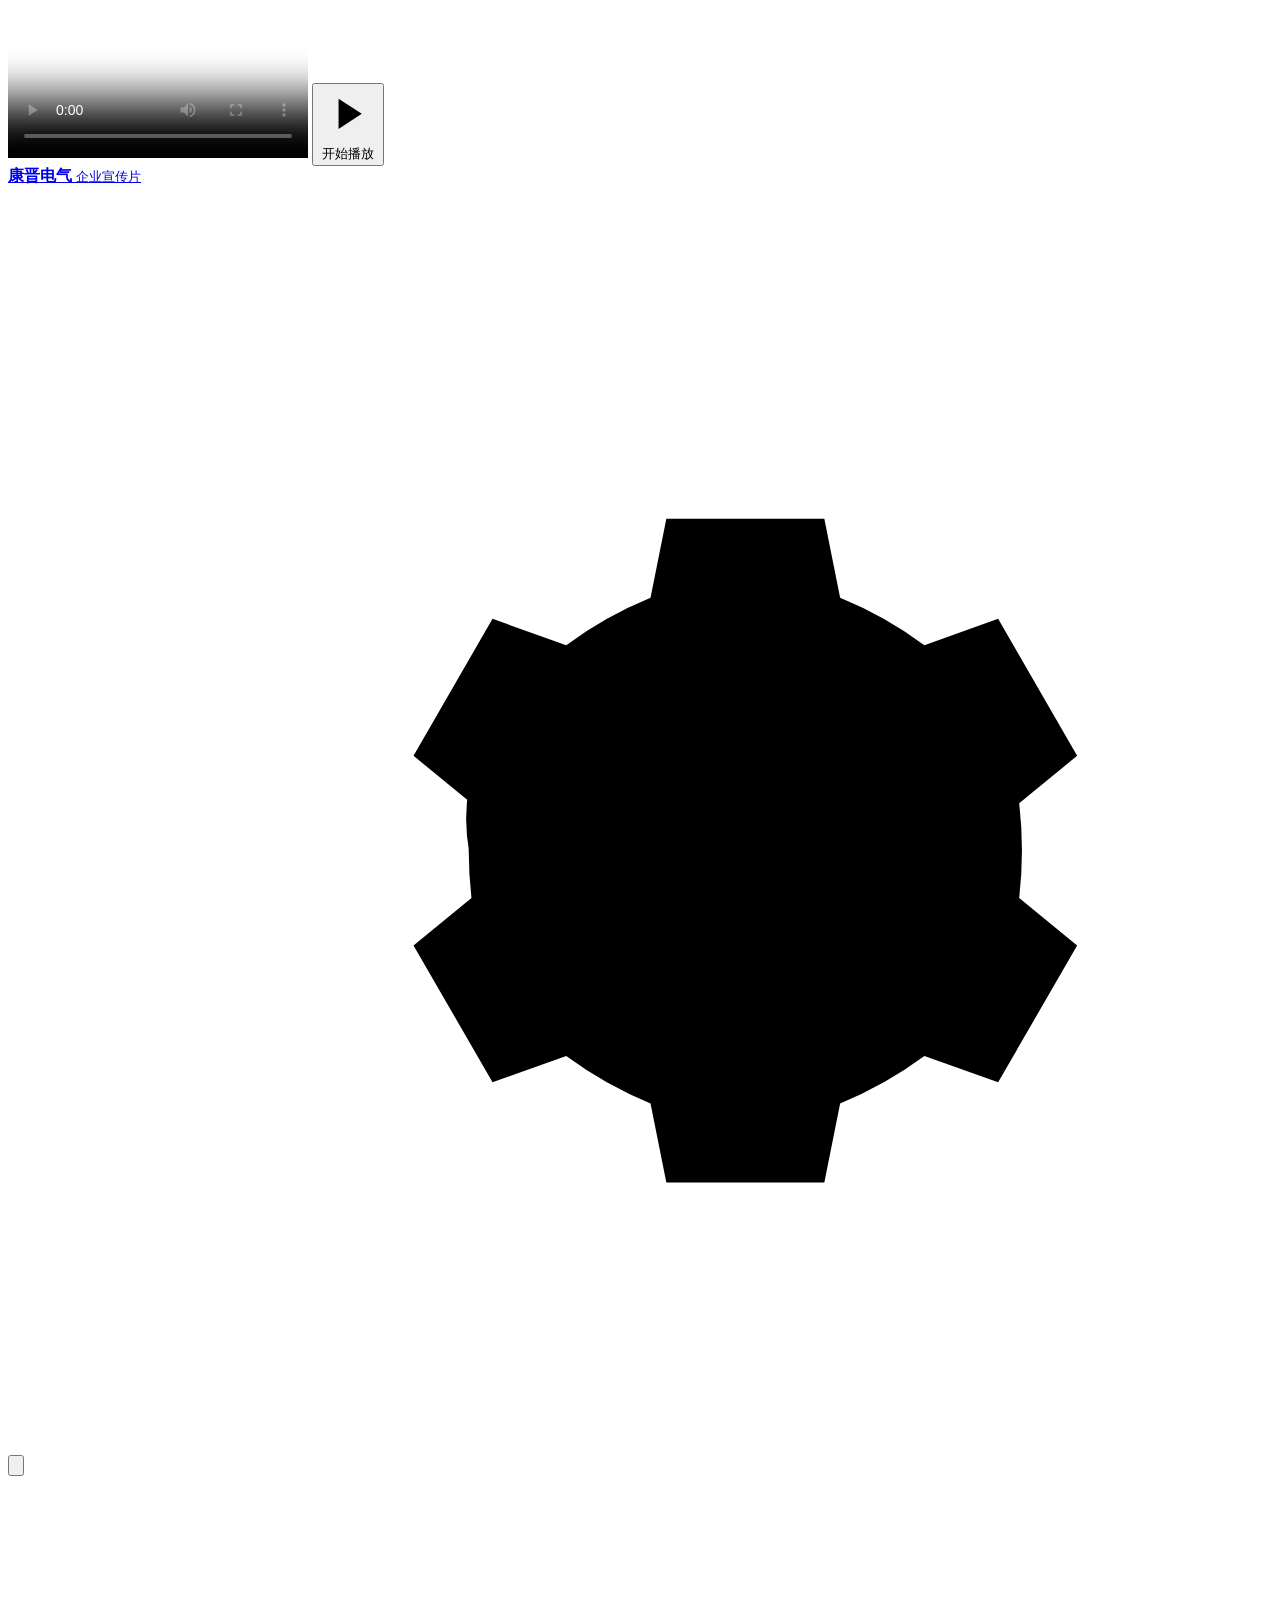
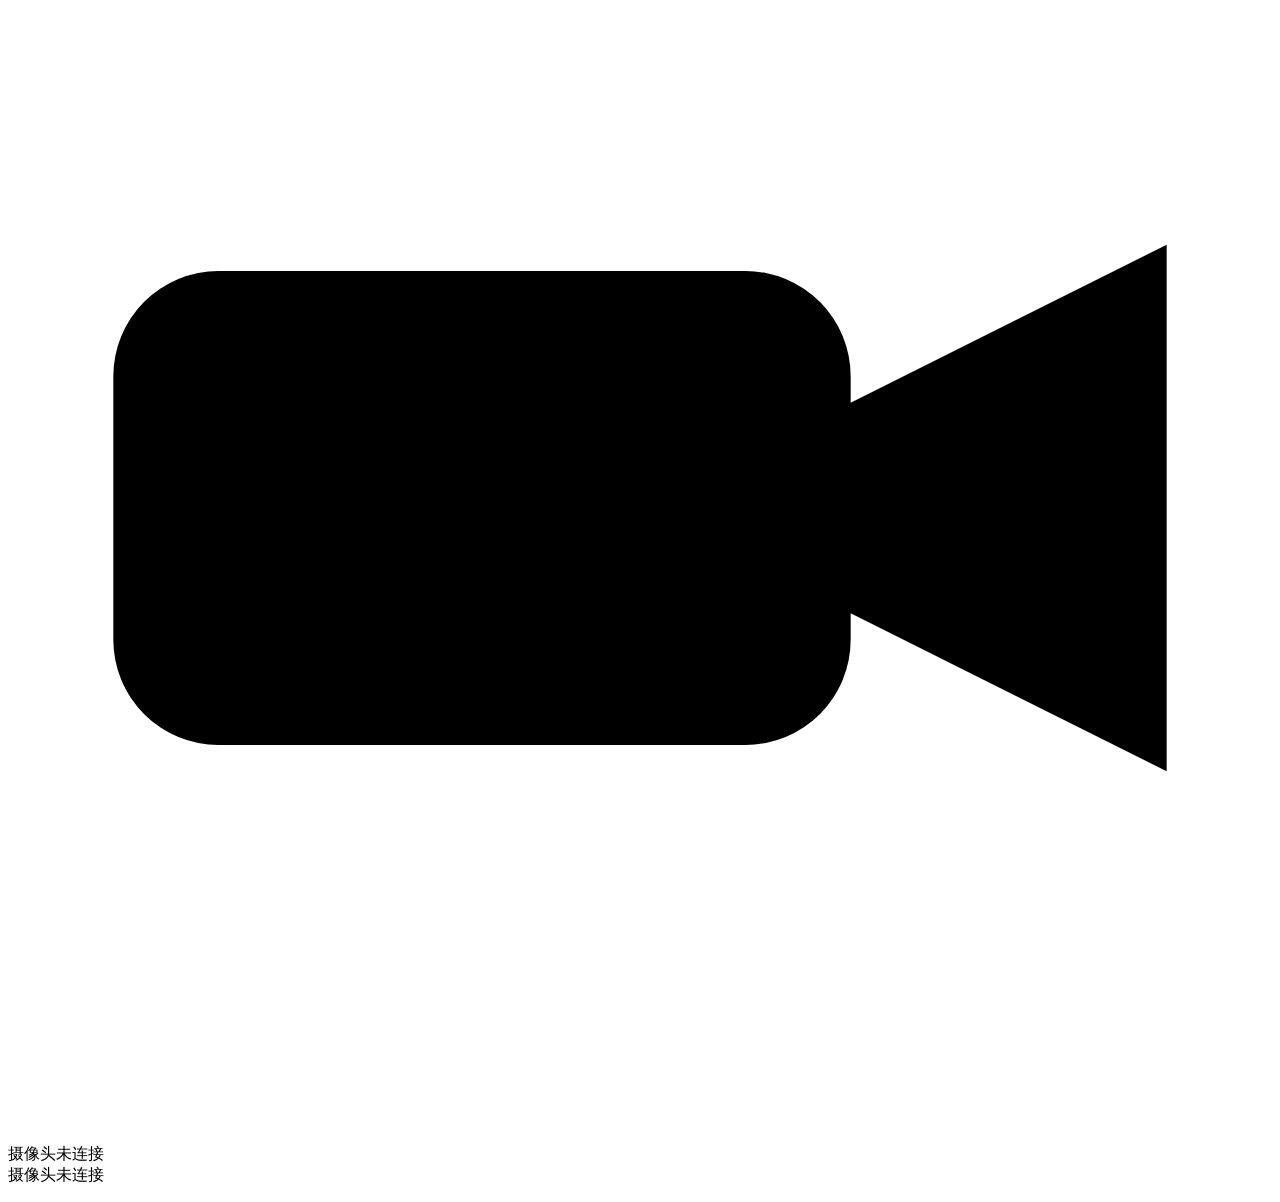
==== web/index.html @ e95b1fc7 "Bust homepage player cache for MJPEG visibility fix" ====
<!doctype html>
<html lang="zh-CN">
  <head>
    <meta charset="utf-8">
    <meta name="viewport" content="width=device-width, initial-scale=1">
    <meta name="theme-color" content="#101210">
    <title>康晋电气 · 企业宣传片</title>
    <link rel="icon" href="/static/favicon.svg" type="image/svg+xml">
    <link rel="stylesheet" href="/static/styles.css?v=20261109-2">
    <script src="/static/player.js?v=20261109-3" defer></script>
  </head>
  <body class="display-page">
    <main class="display-stage">
      <div class="movie-frame" id="movieFrame">
        <video id="promoVideo" src="/media/promo.mp4" poster="/static/promo-poster.jpg" preload="metadata" playsinline loop controls aria-label="康晋电气企业宣传片"></video>
        <button id="playButton" class="play-overlay" type="button">
          <span class="play-symbol" aria-hidden="true">
            <svg viewBox="0 0 24 24" focusable="false"><path d="M8 5.5v13l10-6.5-10-6.5Z"></path></svg>
          </span>
          <span id="playLabel">开始播放</span>
        </button>
      </div>

      <header class="display-header">
        <a class="display-brand" href="/" aria-label="康晋电气宣传片主页">
          <span class="brand-rule" aria-hidden="true"></span>
          <span>
            <strong>康晋电气</strong>
            <small>企业宣传片</small>
          </span>
        </a>
        <div class="display-tools">
          <a class="icon-button" href="/settings" aria-label="打开设置" title="设置">
            <svg viewBox="0 0 24 24" aria-hidden="true" focusable="false">
              <path d="M12 8.7a3.3 3.3 0 1 0 0 6.6 3.3 3.3 0 0 0 0-6.6Z"></path>
              <path d="m19.2 13.5 1.1.9-1.5 2.6-1.4-.5a7.4 7.4 0 0 1-1.6.9l-.3 1.5h-3l-.3-1.5a7.4 7.4 0 0 1-1.6-.9l-1.4.5-1.5-2.6 1.1-.9a7.8 7.8 0 0 1 0-1.8l-1.1-.9 1.5-2.6 1.4.5a7.4 7.4 0 0 1 1.6-.9l.3-1.5h3l.3 1.5a7.4 7.4 0 0 1 1.6.9l1.4-.5 1.5 2.6-1.1.9a7.8 7.8 0 0 1 0 1.8Z"></path>
            </svg>
          </a>
          <button id="fullscreenButton" class="icon-button" type="button" aria-label="进入全屏" title="全屏展示">
            <svg viewBox="0 0 24 24" aria-hidden="true" focusable="false">
              <path d="M8 4H4v4M16 4h4v4M4 16v4h4M20 16v4h-4"></path>
            </svg>
          </button>
        </div>
      </header>

      <aside class="camera-pip" aria-label="摄像头画中画">
        <div class="pip-frame">
          <img id="cameraFeed" alt="RTSP 摄像头实时画面" hidden>
          <div id="cameraPlaceholder" class="pip-placeholder">
            <span class="camera-glyph" aria-hidden="true">
              <svg viewBox="0 0 24 24" focusable="false"><path d="M4 7.5h10a2 2 0 0 1 2 2v5a2 2 0 0 1-2 2H4a2 2 0 0 1-2-2v-5a2 2 0 0 1 2-2ZM16 10l6-3v10l-6-3"></path></svg>
            </span>
            <span id="cameraPlaceholderLabel">摄像头未连接</span>
          </div>
        </div>
        <div id="cameraStatus" class="pip-status" data-state="stopped" role="status" aria-live="polite">
          <span class="pip-status-dot" aria-hidden="true"></span>
          <span id="cameraStatusLabel">摄像头未连接</span>
        </div>
      </aside>

      <p id="gestureFeedback" class="gesture-feedback" role="status" aria-live="polite"></p>
      <noscript>此页面需要启用 JavaScript 才能控制宣传片和连接摄像头。</noscript>
    </main>
  </body>
</html>
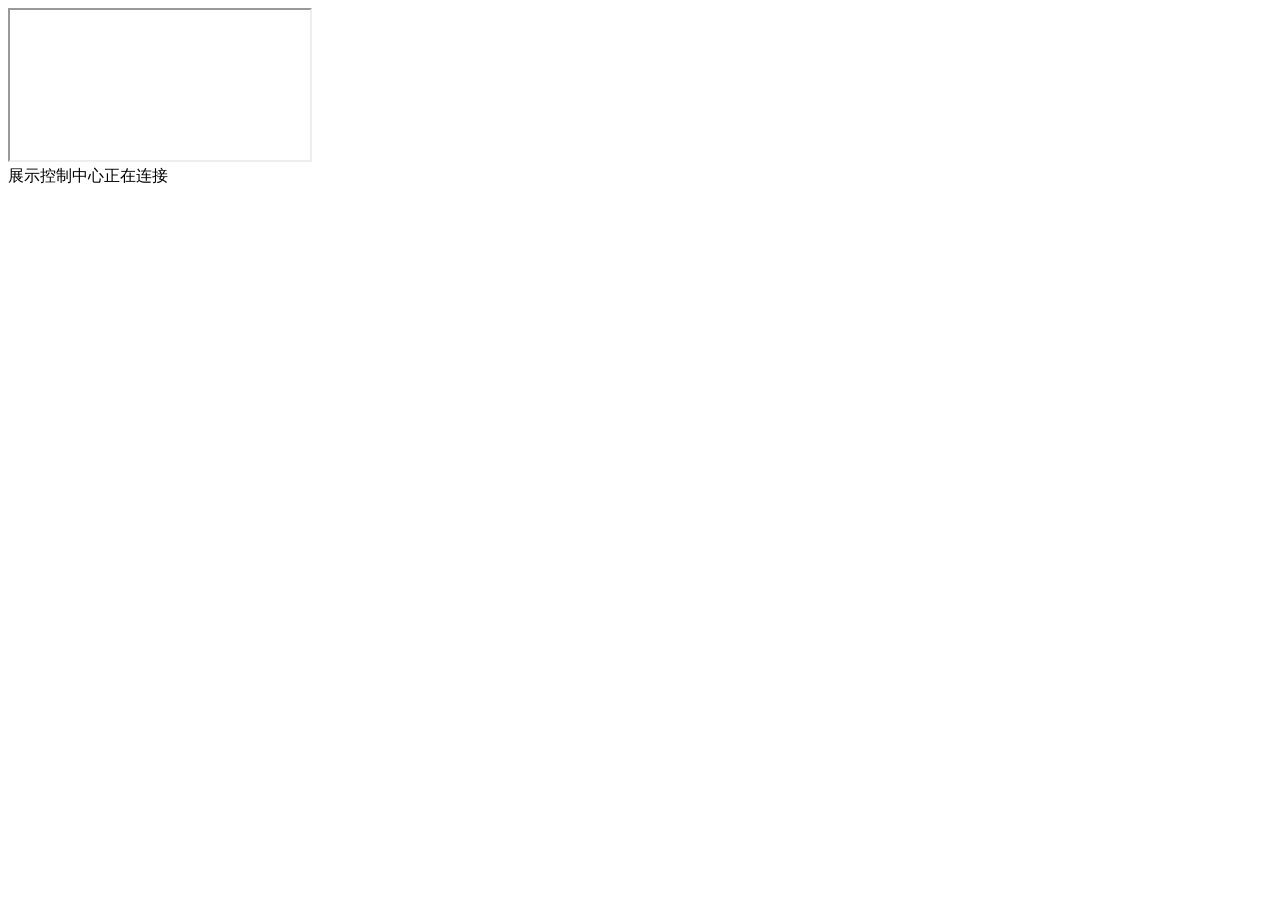
==== commit 9e350d0a: "feat: add persistent display shell and registered page navigation" ====
--- a/web/index.html
+++ b/web/index.html
@@ -4,64 +4,19 @@
     <meta charset="utf-8">
     <meta name="viewport" content="width=device-width, initial-scale=1">
     <meta name="theme-color" content="#101210">
-    <title>康晋电气 · 企业宣传片</title>
+    <title>康晋电气 · 展示控制中心</title>
     <link rel="icon" href="/static/favicon.svg" type="image/svg+xml">
-    <link rel="stylesheet" href="/static/styles.css?v=20261109-2">
-    <script src="/static/player.js?v=20261109-3" defer></script>
+    <link rel="stylesheet" href="/static/styles.css?v=20261117-display-shell-2">
+    <script src="/static/display-shell.js?v=20261117-display-shell-2" defer></script>
   </head>
-  <body class="display-page">
-    <main class="display-stage">
-      <div class="movie-frame" id="movieFrame">
-        <video id="promoVideo" src="/media/promo.mp4" poster="/static/promo-poster.jpg" preload="metadata" playsinline loop controls aria-label="康晋电气企业宣传片"></video>
-        <button id="playButton" class="play-overlay" type="button">
-          <span class="play-symbol" aria-hidden="true">
-            <svg viewBox="0 0 24 24" focusable="false"><path d="M8 5.5v13l10-6.5-10-6.5Z"></path></svg>
-          </span>
-          <span id="playLabel">开始播放</span>
-        </button>
+  <body class="display-shell">
+    <main class="display-shell-stage">
+      <iframe id="displayPageFrame" class="display-page-frame" title="康晋电气展示页面" allow="autoplay; fullscreen" referrerpolicy="same-origin"></iframe>
+      <div class="display-shell-status" role="status" aria-live="polite">
+        <span id="displayShellDot" class="display-shell-dot" data-state="connecting"></span>
+        <span id="displayShellLabel">展示控制中心正在连接</span>
       </div>
-
-      <header class="display-header">
-        <a class="display-brand" href="/" aria-label="康晋电气宣传片主页">
-          <span class="brand-rule" aria-hidden="true"></span>
-          <span>
-            <strong>康晋电气</strong>
-            <small>企业宣传片</small>
-          </span>
-        </a>
-        <div class="display-tools">
-          <a class="icon-button" href="/settings" aria-label="打开设置" title="设置">
-            <svg viewBox="0 0 24 24" aria-hidden="true" focusable="false">
-              <path d="M12 8.7a3.3 3.3 0 1 0 0 6.6 3.3 3.3 0 0 0 0-6.6Z"></path>
-              <path d="m19.2 13.5 1.1.9-1.5 2.6-1.4-.5a7.4 7.4 0 0 1-1.6.9l-.3 1.5h-3l-.3-1.5a7.4 7.4 0 0 1-1.6-.9l-1.4.5-1.5-2.6 1.1-.9a7.8 7.8 0 0 1 0-1.8l-1.1-.9 1.5-2.6 1.4.5a7.4 7.4 0 0 1 1.6-.9l.3-1.5h3l.3 1.5a7.4 7.4 0 0 1 1.6.9l1.4-.5 1.5 2.6-1.1.9a7.8 7.8 0 0 1 0 1.8Z"></path>
-            </svg>
-          </a>
-          <button id="fullscreenButton" class="icon-button" type="button" aria-label="进入全屏" title="全屏展示">
-            <svg viewBox="0 0 24 24" aria-hidden="true" focusable="false">
-              <path d="M8 4H4v4M16 4h4v4M4 16v4h4M20 16v4h-4"></path>
-            </svg>
-          </button>
-        </div>
-      </header>
-
-      <aside class="camera-pip" aria-label="摄像头画中画">
-        <div class="pip-frame">
-          <img id="cameraFeed" alt="RTSP 摄像头实时画面" hidden>
-          <div id="cameraPlaceholder" class="pip-placeholder">
-            <span class="camera-glyph" aria-hidden="true">
-              <svg viewBox="0 0 24 24" focusable="false"><path d="M4 7.5h10a2 2 0 0 1 2 2v5a2 2 0 0 1-2 2H4a2 2 0 0 1-2-2v-5a2 2 0 0 1 2-2ZM16 10l6-3v10l-6-3"></path></svg>
-            </span>
-            <span id="cameraPlaceholderLabel">摄像头未连接</span>
-          </div>
-        </div>
-        <div id="cameraStatus" class="pip-status" data-state="stopped" role="status" aria-live="polite">
-          <span class="pip-status-dot" aria-hidden="true"></span>
-          <span id="cameraStatusLabel">摄像头未连接</span>
-        </div>
-      </aside>
-
-      <p id="gestureFeedback" class="gesture-feedback" role="status" aria-live="polite"></p>
-      <noscript>此页面需要启用 JavaScript 才能控制宣传片和连接摄像头。</noscript>
     </main>
+    <noscript>此展示控制中心需要启用 JavaScript。</noscript>
   </body>
 </html>
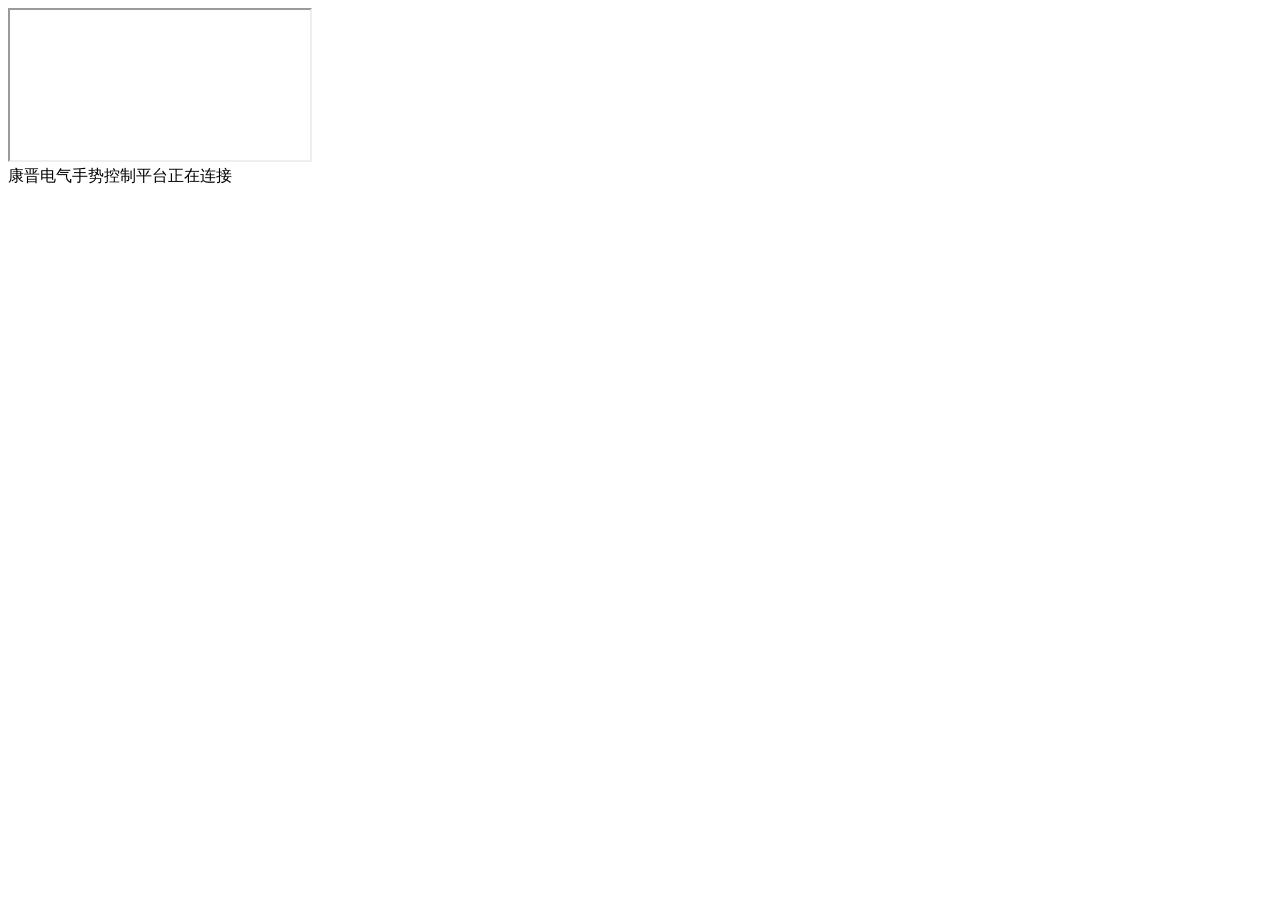
==== commit d4320336: "chore(branding): standardize platform name and refresh shared styles" ====
--- a/web/index.html
+++ b/web/index.html
@@ -4,17 +4,17 @@
     <meta charset="utf-8">
     <meta name="viewport" content="width=device-width, initial-scale=1">
     <meta name="theme-color" content="#101210">
-    <title>康晋电气 · 展示控制中心</title>
+    <title>康晋电气手势控制平台</title>
     <link rel="icon" href="/static/favicon.svg" type="image/svg+xml">
-    <link rel="stylesheet" href="/static/styles.css?v=20261117-display-shell-2">
-    <script src="/static/display-shell.js?v=20261117-display-shell-2" defer></script>
+    <link rel="stylesheet" href="/static/styles.css?v=20261119-system-font-1">
+    <script src="/static/display-shell.js?v=20261118-display-ready-1" defer></script>
   </head>
   <body class="display-shell">
     <main class="display-shell-stage">
       <iframe id="displayPageFrame" class="display-page-frame" title="康晋电气展示页面" allow="autoplay; fullscreen" referrerpolicy="same-origin"></iframe>
       <div class="display-shell-status" role="status" aria-live="polite">
         <span id="displayShellDot" class="display-shell-dot" data-state="connecting"></span>
-        <span id="displayShellLabel">展示控制中心正在连接</span>
+        <span id="displayShellLabel">康晋电气手势控制平台正在连接</span>
       </div>
     </main>
     <noscript>此展示控制中心需要启用 JavaScript。</noscript>
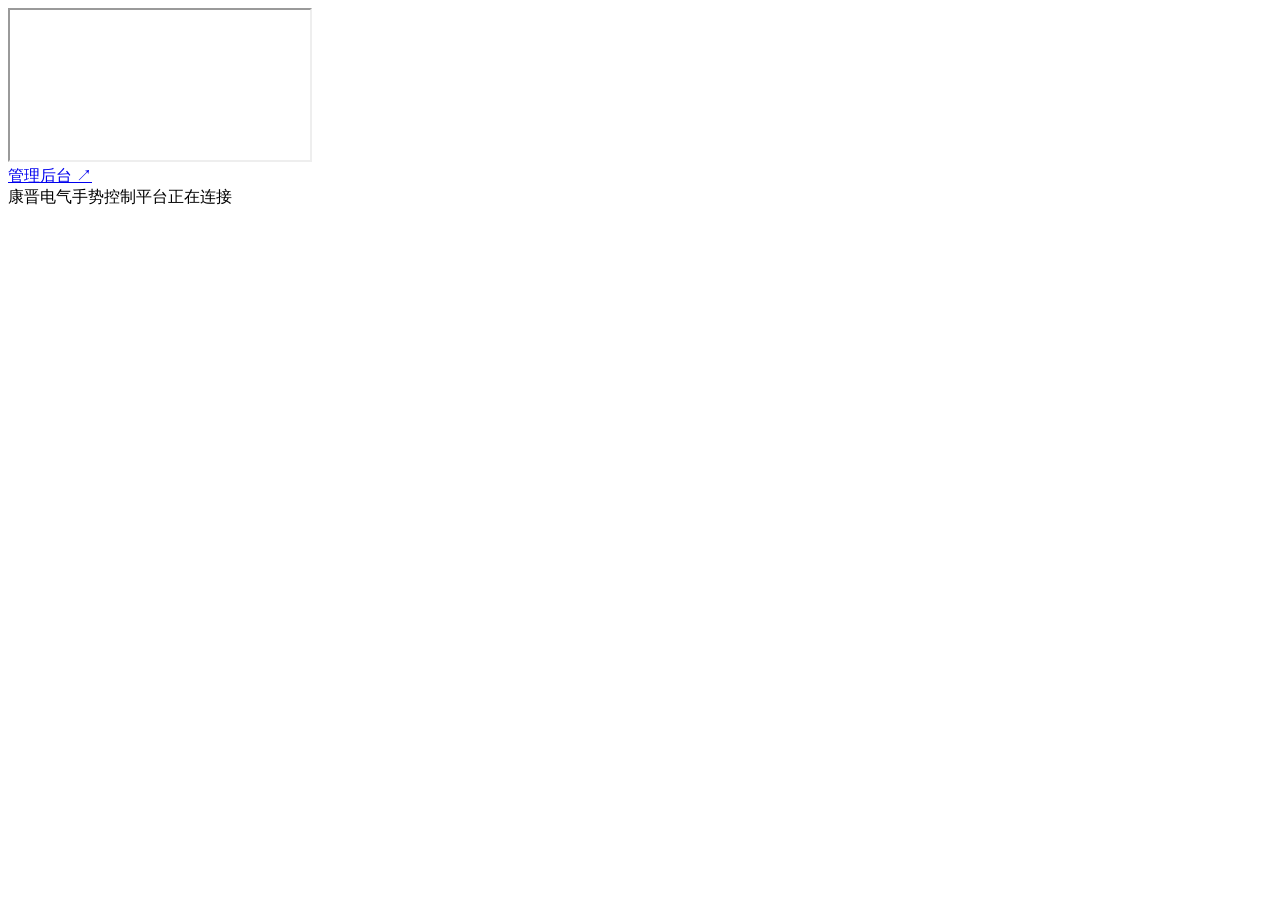
==== commit 03a4f2e3: "feat: streamline gesture workflows and prepare Windows delivery Reorganize workflow editing around a" ====
--- a/web/index.html
+++ b/web/index.html
@@ -7,14 +7,21 @@
     <title>康晋电气手势控制平台</title>
     <link rel="icon" href="/static/favicon.svg" type="image/svg+xml">
     <link rel="stylesheet" href="/static/styles.css?v=20261119-system-font-1">
-    <script src="/static/display-shell.js?v=20261118-display-ready-1" defer></script>
+    <link rel="stylesheet" href="/static/usage-flow.css?v=20261123-layout-2">
+    <script src="/static/usage-flow.js?v=20261123-usage-flow-1" defer></script>
+    <script src="/static/display-shell.js?v=20261123-usage-flow-1" defer></script>
   </head>
   <body class="display-shell">
     <main class="display-shell-stage">
       <iframe id="displayPageFrame" class="display-page-frame" title="康晋电气展示页面" allow="autoplay; fullscreen" referrerpolicy="same-origin"></iframe>
+      <nav class="display-shell-toolbar" aria-label="大屏管理">
+        <a href="/settings" target="gesture-control-admin" id="openManagement">管理后台 ↗</a>
+        <button type="button" id="retryDisplay" hidden>重新连接大屏</button>
+      </nav>
       <div class="display-shell-status" role="status" aria-live="polite">
         <span id="displayShellDot" class="display-shell-dot" data-state="connecting"></span>
         <span id="displayShellLabel">康晋电气手势控制平台正在连接</span>
+        <span id="displayControllerLabel"></span>
       </div>
     </main>
     <noscript>此展示控制中心需要启用 JavaScript。</noscript>
